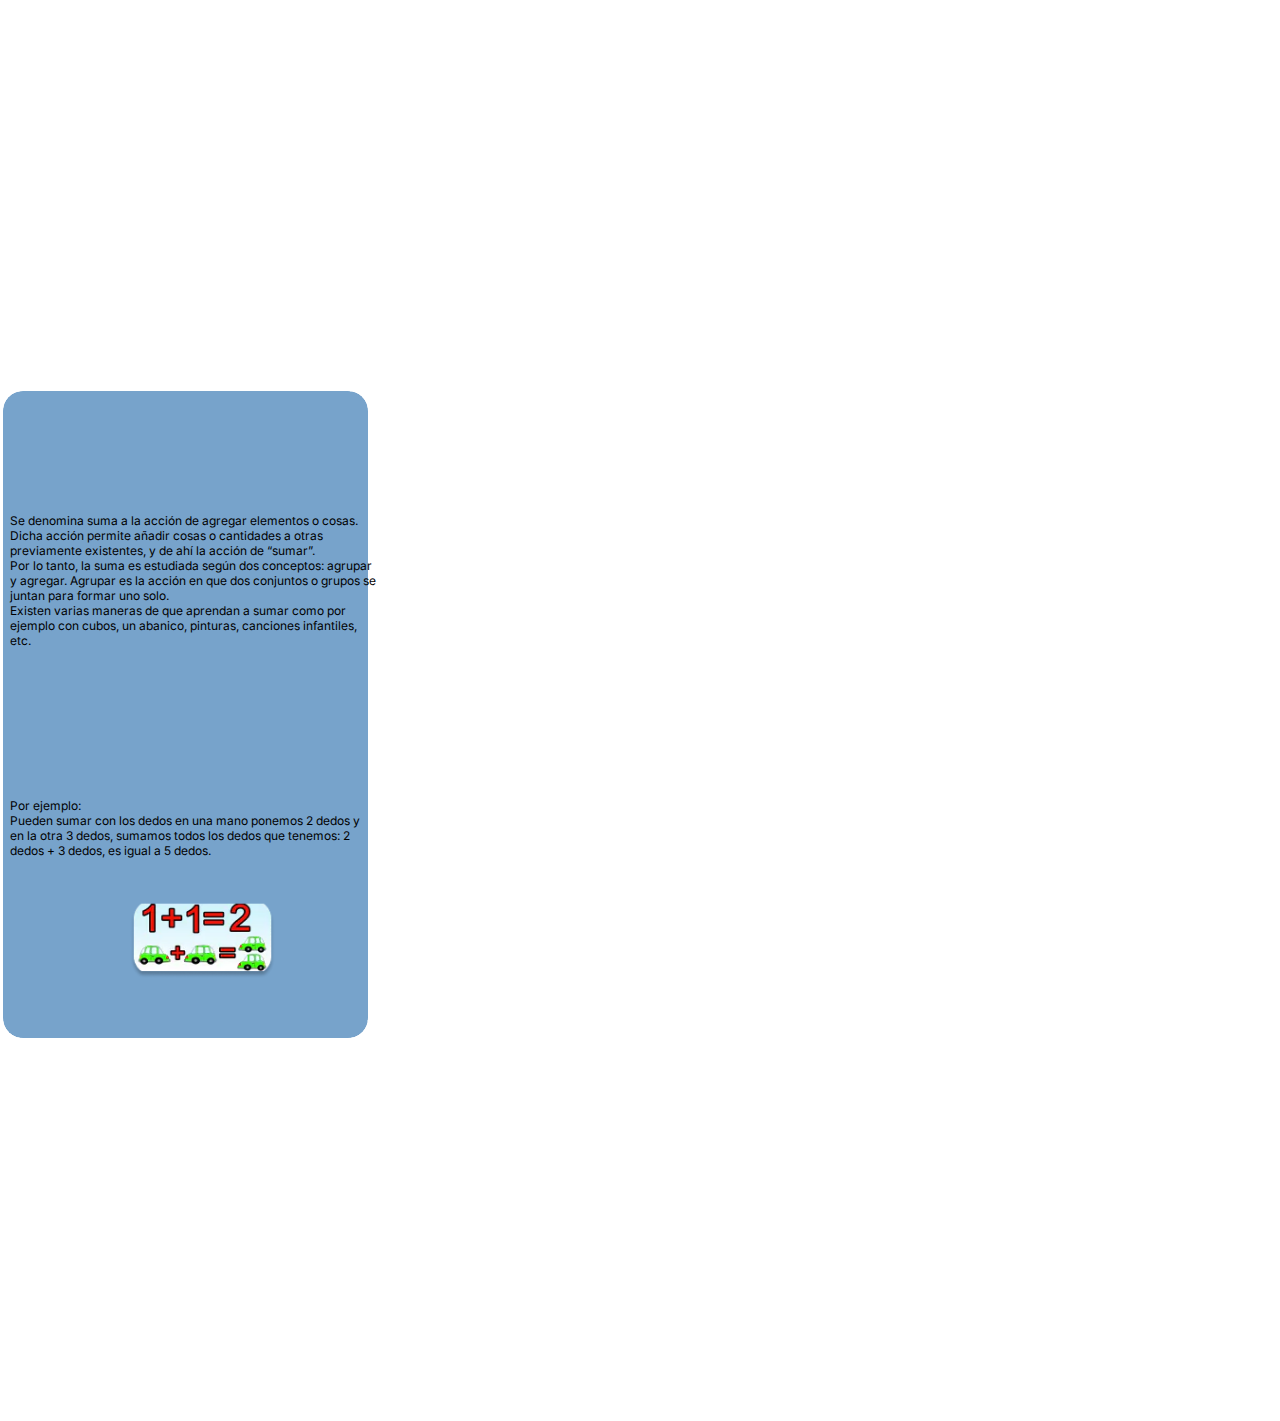
==== Trabajo FIGMA-HTML-ANDROID/android-large1.html @ e909e978 "Se agrega el inicio y ejercicios" ====
<!DOCTYPE html>
<html lang="es">
  <head>
    <!–******************************************************–>
    <title>exported project</title>
    <meta name="viewport" content="width=device-width, initial-scale=1.0" />
    <meta charset="utf-8" />
    <meta property="twitter:card" content="summary_large_image" />

    <style data-tag="reset-style-sheet">
      html {  line-height: 1.15;}body {  margin: 0;}* {  box-sizing: border-box;  border-width: 0;  border-style: solid;}p,li,ul,pre,div,h1,h2,h3,h4,h5,h6,figure,blockquote,figcaption {  margin: 0;  padding: 0;}button {  background-color: transparent;}button,input,optgroup,select,textarea {  font-family: inherit;  font-size: 100%;  line-height: 1.15;  margin: 0;}button,select {  text-transform: none;}button,[type="button"],[type="reset"],[type="submit"] {  -webkit-appearance: button;}button::-moz-focus-inner,[type="button"]::-moz-focus-inner,[type="reset"]::-moz-focus-inner,[type="submit"]::-moz-focus-inner {  border-style: none;  padding: 0;}button:-moz-focus,[type="button"]:-moz-focus,[type="reset"]:-moz-focus,[type="submit"]:-moz-focus {  outline: 1px dotted ButtonText;}a {  color: inherit;  text-decoration: inherit;}input {  padding: 2px 4px;}img {  display: block;}html { scroll-behavior: smooth  }
    </style>
    <style data-tag="default-style-sheet">
      html {
        font-family: Inter;
        font-size: 16px;
      }

      body {
        font-weight: 400;
        font-style:normal;
        text-decoration: none;
        text-transform: none;
        letter-spacing: normal;
        line-height: 1.15;
        color: var(--dl-color-gray-black);
        background-color: var(--dl-color-gray-white);

      }
    </style>
    <link
      rel="stylesheet"
      href="https://fonts.googleapis.com/css2?family=Inter:wght@100;200;300;400;500;600;700;800;900&amp;display=swap"
      data-tag="font"
    />
    <link
      rel="stylesheet"
      href="https://fonts.googleapis.com/css2?family=Imprima:wght@400&amp;display=swap"
      data-tag="font"
    />
    <link rel="stylesheet" href="./style.css" />
  </head>
  <body>
    <div>
      <link href="./android-large1.css" rel="stylesheet" />

      <div class="android-large1-container">
        <div class="android-large1-android-large1">
          <div class="android-large1-ejercicios">
            <img
              src="public/playground_assets/ejercicios4209-t83k-500w.png"
              alt="Ejercicios4209"
              class="android-large1-ejercicios1"
            />
            <img
              src="public/playground_assets/image31054-s3uk-200h.png"
              alt="image31054"
              class="android-large1-image3"
            />
            <span class="android-large1-text">
              <span>
                Se denomina suma a la acción de agregar elementos o cosas. Dicha
                acción permite añadir cosas o cantidades a otras previamente
                existentes, y de ahí la acción de “sumar”.
              </span>
              <br />
              <span>
                Por lo tanto, la suma es estudiada según dos conceptos: agrupar
                y agregar. Agrupar es la acción en que dos conjuntos o grupos se
                juntan para formar uno solo.
              </span>
              <br />
              <span>
                Existen varias maneras de que aprendan a sumar como por ejemplo
                con cubos, un abanico, pinturas, canciones infantiles, etc. 
              </span>
              <br />
              <br />
              <br />
              <br />
              <br />
              <br />
              <br />
              <br />
              <br />
              <br />
              <br />
              <span>Por ejemplo:</span>
              <br />
              <span>
                Pueden sumar con los dedos en una mano ponemos 2 dedos y en la
                otra 3 dedos, sumamos todos los dedos que tenemos: 2 dedos + 3
                dedos, es igual a 5 dedos.
              </span>
</html>
---- Trabajo FIGMA-HTML-ANDROID/style.css ----
:root {
  --dl-color-gray-500: #595959;
  --dl-color-gray-700: #999999;
  --dl-color-gray-900: #D9D9D9;
  --dl-size-size-large: 144px;
  --dl-size-size-small: 48px;
  --dl-color-danger-300: #A22020;
  --dl-color-danger-500: #BF2626;
  --dl-color-danger-700: #E14747;
  --dl-color-gray-black: #000000;
  --dl-color-gray-white: #FFFFFF;
  --dl-size-size-medium: 96px;
  --dl-size-size-xlarge: 192px;
  --dl-size-size-xsmall: 16px;
  --dl-space-space-unit: 16px;
  --dl-color-primary-100: #003EB3;
  --dl-color-primary-300: #0074F0;
  --dl-color-primary-500: #14A9FF;
  --dl-color-primary-700: #85DCFF;
  --dl-color-success-300: #199033;
  --dl-color-success-500: #32A94C;
  --dl-color-success-700: #4CC366;
  --dl-size-size-xxlarge: 288px;
  --dl-size-size-maxwidth: 1400px;
  --dl-radius-radius-round: 50%;
  --dl-space-space-halfunit: 8px;
  --dl-space-space-sixunits: 96px;
  --dl-space-space-twounits: 32px;
  --dl-radius-radius-radius2: 2px;
  --dl-radius-radius-radius4: 4px;
  --dl-radius-radius-radius8: 8px;
  --dl-space-space-fiveunits: 80px;
  --dl-space-space-fourunits: 64px;
  --dl-space-space-threeunits: 48px;
  --dl-space-space-oneandhalfunits: 24px;
}
.button {
  color: var(--dl-color-gray-black);
  display: inline-block;
  padding: 0.5rem 1rem;
  border-color: var(--dl-color-gray-black);
  border-width: 1px;
  border-radius: 4px;
  background-color: var(--dl-color-gray-white);
}
.input {
  color: var(--dl-color-gray-black);
  cursor: auto;
  padding: 0.5rem 1rem;
  border-color: var(--dl-color-gray-black);
  border-width: 1px;
  border-radius: 4px;
  background-color: var(--dl-color-gray-white);
}
.textarea {
  color: var(--dl-color-gray-black);
  cursor: auto;
  padding: 0.5rem;
  border-color: var(--dl-color-gray-black);
  border-width: 1px;
  border-radius: 4px;
  background-color: var(--dl-color-gray-white);
}
.list {
  width: 100%;
  margin: 1em 0px 1em 0px;
  display: block;
  padding: 0px 0px 0px 1.5rem;
  list-style-type: none;
  list-style-position: outside;
}
.list-item {
  display: list-item;
}
.teleport-show {
  display: flex !important;
  transform: none !important;
}
.Content {
  font-size: 16px;
  font-family: Inter;
  font-weight: 400;
  line-height: 1.15;
  text-transform: none;
  text-decoration: none;
}
.Heading {
  font-size: 32px;
  font-family: Inter;
  font-weight: 700;
  line-height: 1.15;
  text-transform: none;
  text-decoration: none;
}
---- Trabajo FIGMA-HTML-ANDROID/android-large1.css ----
.android-large1-container {
  min-height: 100vh;
}
.android-large1-android-large1 {
  width: 100%;
  height: 1421px;
  display: flex;
  overflow: hidden;
  position: relative;
  align-items: flex-start;
  flex-shrink: 0;
  border-color: transparent;
  background-color: rgba(255, 255, 255, 1);
}
.android-large1-ejercicios {
  top: 391px;
  left: 3px;
  width: 365px;
  height: 647px;
  display: flex;
  position: absolute;
  align-items: flex-start;
  flex-shrink: 0;
  border-color: transparent;
  border-radius: 50px;
  background-color: rgba(255, 255, 255, 1);
}
.android-large1-ejercicios1 {
  top: 0px;
  left: 0px;
  width: 365px;
  height: 647px;
  position: absolute;
  border-color: transparent;
  border-radius: 20px;
}
.android-large1-image3 {
  top: 509px;
  left: 127px;
  width: 145px;
  height: 82px;
  position: absolute;
  border-color: transparent;
  border-radius: 20px;
}
.android-large1-text {
  top: 122px;
  left: 7px;
  color: rgba(0, 0, 0, 1);
  width: 366px;
  height: auto;
  position: absolute;
  font-size: 12px;
  align-self: auto;
  font-style: Regular;
  text-align: left;
  font-family: Inter;
  font-weight: 400;
  line-height: normal;
  font-stretch: normal;
  margin-right: 0;
  margin-bottom: 0;
  text-decoration: none;
}
.android-large1-text32 {
  top: 4.871429443359375px;
  left: 10.82000732421875px;
  color: rgba(0, 0, 0, 1);
  height: auto;
  position: absolute;
  font-size: 19.485713958740234px;
  align-self: auto;
  font-style: Regular;
  text-align: left;
  font-family: Imprima;
  font-weight: 400;
  line-height: 19.485713958740234px;
  font-stretch: normal;
  margin-right: 0;
  margin-bottom: 0;
  text-decoration: none;
}
.android-large1-image1 {
  top: 246px;
  left: 62px;
  width: 245px;
  height: 141px;
  position: absolute;
  border-color: transparent;
  border-radius: 58px;
}
.android-large1-frame1 {
  top: 0px;
  left: 4px;
  width: 341px;
  height: 31.177143096923828px;
  display: flex;
  overflow: hidden;
  position: absolute;
  align-items: flex-start;
  flex-shrink: 0;
  border-color: transparent;
}
.android-large1-frame2 {
  top: 31px;
  left: 8px;
  width: 175px;
  height: 32px;
  display: flex;
  overflow: hidden;
  position: absolute;
  align-items: flex-start;
  flex-shrink: 0;
  border-color: transparent;
  background-color: rgba(0, 120, 232, 1);
}
.android-large1-text34 {
  top: 5px;
  left: 7px;
  color: rgba(255, 255, 255, 1);
  height: auto;
  position: absolute;
  font-size: 20px;
  align-self: auto;
  font-style: Regular;
  text-align: left;
  font-family: Imprima;
  font-weight: 400;
  line-height: 20px;
  font-stretch: normal;
  margin-right: 0;
  margin-bottom: 0;
  text-decoration: none;
}
.android-large1-rectangle9 {
  top: 87px;
  left: 5px;
  width: 351px;
  height: 29px;
  position: absolute;
  border-color: transparent;
}
.android-large1-rectangle10 {
  top: 67px;
  left: 8px;
  width: 63px;
  height: 20px;
  position: absolute;
  border-color: transparent;
}
.android-large1-text35 {
  top: 70px;
  left: 11px;
  color: rgba(0, 0, 0, 1);
  width: 169px;
  height: auto;
  position: absolute;
  font-size: 12px;
  align-self: auto;
  font-style: Bold;
  text-align: left;
  font-family: Inter;
  font-weight: 700;
  line-height: normal;
  font-stretch: normal;
  margin-right: 0;
  margin-bottom: 0;
  text-decoration: none;
}
.android-large1-text37 {
  top: 93px;
  left: 133px;
  color: rgba(255, 255, 255, 1);
  width: 82px;
  height: auto;
  position: absolute;
  font-size: 16px;
  align-self: auto;
  font-style: Regular;
  text-align: center;
  font-family: Inter;
  font-weight: 400;
  line-height: normal;
  font-stretch: normal;
  margin-right: 0;
  margin-bottom: 0;
  text-decoration: none;
}
.android-large1-escuelas-vinculadas {
  top: 1054px;
  left: -4px;
  width: 375px;
  height: 243px;
  display: flex;
  position: absolute;
  align-items: flex-start;
  flex-shrink: 0;
  border-color: transparent;
}
.android-large1-rectangle7 {
  top: 0px;
  left: 0px;
  width: 375px;
  height: 243px;
  position: absolute;
  border-color: transparent;
  border-radius: 50px 50px 0 0;
}
.android-large1-text39 {
  top: 12px;
  left: 26px;
  color: rgba(255, 255, 255, 1);
  width: 319px;
  height: auto;
  position: absolute;
  font-size: 20px;
  align-self: auto;
  font-style: italic;
  text-align: justified;
  font-family: Gill Sans MT;
  font-weight: 400;
  line-height: 20px;
  font-stretch: normal;
  margin-right: 0;
  margin-bottom: 0;
  text-decoration: none;
}
.android-large1-rectangle8 {
  top: 101px;
  left: 27px;
  width: 321px;
  height: 73px;
  position: absolute;
  border-color: transparent;
  border-radius: 20px;
}
.android-large1-text41 {
  top: 105px;
  left: 26px;
  color: rgba(0, 0, 0, 1);
  width: 302px;
  height: auto;
  position: absolute;
  font-size: 20px;
  align-self: auto;
  font-style: Regular;
  text-align: left;
  font-family: Gill Sans MT;
  font-weight: 400;
  line-height: 20px;
  font-stretch: normal;
  margin-right: 0;
  margin-bottom: 0;
  text-decoration: none;
}
.android-large1-dirigidopara {
  top: 80px;
  left: 0px;
  width: 405px;
  height: 303px;
  display: flex;
  position: absolute;
  box-shadow: 0px 3.8971428871154785px 3.8971428871154785px 0px rgba(0, 0, 0, 0.25) ;
  align-items: flex-start;
  flex-shrink: 0;
  border-color: transparent;
  background-color: rgba(133, 216, 222, 1);
}
.android-large1-rectangle3 {
  top: 132px;
  left: 15px;
  width: 221px;
  height: 62px;
  position: absolute;
}
.android-large1-rectangle2 {
  top: 194px;
  left: 15px;
  width: 313px;
  height: 92px;
  position: absolute;
}
.android-large1-text48 {
  top: 146px;
  left: 27px;
  color: rgba(0, 0, 0, 1);
  width: 233px;
  height: auto;
  position: absolute;
  font-size: 19.485713958740234px;
  align-self: auto;
  font-style: Bold;
  text-align: left;
  font-family: Gill Sans MT;
  font-weight: 700;
  line-height: 19.485713958740234px;
  font-stretch: normal;
  margin-right: 0;
  margin-bottom: 0;
  text-decoration: none;
}
.android-large1-text50 {
  top: 211px;
  left: 27px;
  color: rgba(0, 0, 0, 1);
  width: 287px;
  height: auto;
  position: absolute;
  font-size: 11.691429138183594px;
  align-self: auto;
  font-style: Regular;
  text-align: justified;
  font-family: Gill Sans MT;
  font-weight: 400;
  line-height: normal;
  font-stretch: normal;
  margin-right: 0;
  margin-bottom: 0;
  text-decoration: none;
}
.android-large1-quienes-somos {
  top: 98px;
  left: 12px;
  width: 341px;
  height: 99px;
  display: flex;
  position: absolute;
  align-items: flex-start;
  flex-shrink: 0;
  border-color: transparent;
  border-radius: 0 0 20px 20px;
}
.android-large1-rectangle4 {
  top: 0px;
  left: 0px;
  width: 341px;
  height: 99px;
  position: absolute;
}
.android-large1-rectangle5 {
  top: -14px;
  left: 81px;
  width: 179px;
  height: 38px;
  position: absolute;
  border-color: transparent;
  border-radius: 20px;
}
.android-large1-text52 {
  top: 22.6875px;
  left: 10.809798240661621px;
  color: rgba(0, 0, 0, 1);
  width: 319px;
  height: auto;
  position: absolute;
  font-size: 13px;
  align-self: auto;
  font-style: Regular;
  text-align: justified;
  font-family: Gill Sans MT;
  font-weight: 400;
  line-height: 20px;
  font-stretch: normal;
  margin-right: 0;
  margin-bottom: 0;
  text-decoration: none;
}
.android-large1-text54 {
  top: -6.663461685180664px;
  left: 20px;
  color: rgba(0, 0, 0, 1);
  width: 302px;
  height: auto;
  position: absolute;
  font-size: 20px;
  align-self: auto;
  font-style: Regular;
  text-align: center;
  font-family: Imprima;
  font-weight: 400;
  line-height: 20px;
  font-stretch: normal;
  margin-right: 0;
  margin-bottom: 0;
  text-decoration: none;
}
.android-large1-logo1button {
  top: 0px;
  left: 20px;
  width: 334px;
  height: 80px;
  position: absolute;
  border-color: rgba(16, 139, 192, 0.9900000095367432);
  border-style: solid;
  border-width: 1.2195287942886353px;
}
.android-large1-contactanos {
  top: 1251px;
  left: 0px;
  width: 375px;
  height: 170px;
  display: flex;
  position: absolute;
  align-items: flex-start;
  flex-shrink: 0;
  border-color: transparent;
}
.android-large1-rectangle6 {
  top: 0px;
  left: 0px;
  width: 375px;
  height: 170px;
  position: absolute;
  border-color: transparent;
  border-radius: 50px 50px 0 0;
}
.android-large1-text56 {
  top: 21px;
  left: 23px;
  color: rgba(255, 255, 255, 1);
  width: 112px;
  height: auto;
  position: absolute;
  font-size: 19.485713958740234px;
  align-self: auto;
  font-style: Regular;
  text-align: left;
  font-family: Gill Sans MT;
  font-weight: 400;
  line-height: 19.485713958740234px;
  font-stretch: normal;
  margin-right: 0;
  margin-bottom: 0;
  text-decoration: none;
}
.android-large1-text58 {
  top: 55px;
  left: 11px;
  color: rgba(255, 255, 255, 1);
  width: 333px;
  height: auto;
  position: absolute;
  font-size: 19.485713958740234px;
  align-self: auto;
  font-style: Regular;
  text-align: left;
  font-family: Gill Sans MT;
  font-weight: 400;
  line-height: 19.485713958740234px;
  font-stretch: normal;
  margin-right: 0;
  margin-bottom: 0;
  text-decoration: none;
}
.android-large1-vector {
  top: 76px;
  left: 194.07008361816406px;
  width: 22px;
  height: 18px;
  position: absolute;
}
.android-large1-text65 {
  top: 129px;
  left: 13px;
  color: rgba(255, 255, 255, 1);
  width: 331px;
  height: auto;
  position: absolute;
  font-size: 10px;
  align-self: auto;
  font-style: Regular;
  text-align: left;
  font-family: Gill Sans MT;
  font-weight: 400;
  line-height: 19.485713958740234px;
  font-stretch: normal;
  margin-right: 0;
  margin-bottom: 0;
  text-decoration: none;
}
.android-large1-vector1 {
  top: 105px;
  left: 261.7924499511719px;
  width: 0px;
  height: 1px;
  position: absolute;
}
.android-large1-vector2 {
  top: 102px;
  left: 247.64151000976562px;
  width: 17px;
  height: 18px;
  position: absolute;
}
.android-large1-vector3 {
  top: 107px;
  left: 252.69541931152344px;
  width: 7px;
  height: 8px;
  position: absolute;
}
.android-large1-vector4 {
  top: 55px;
  left: 250px;
  width: 12px;
  height: 15px;
  position: absolute;
}
.android-large1-iconfacebook {
  top: 1318px;
  left: 255px;
  width: 25px;
  height: 18px;
  display: flex;
  overflow: hidden;
  position: absolute;
  align-items: flex-start;
  flex-shrink: 0;
  border-color: transparent;
}
.android-large1-iconinstagram {
  top: 1350px;
  left: 245px;
  width: 23px;
  height: 24px;
  display: flex;
  overflow: hidden;
  position: absolute;
  align-items: flex-start;
  flex-shrink: 0;
  border-color: transparent;
}
@media(max-width: 479px) {
  .android-large1-ejercicios1 {
    width: 407px;
    height: 646px;
  }
  .android-large1-text {
    color: rgb(0, 0, 0);
    font-size: 12px;
    font-family: Inter;
    font-weight: 400;
    line-height: normal;
    text-decoration: none;
  }
  .android-large1-frame2 {
    top: 30px;
    left: 13px;
    width: 194px;
  }
  .android-large1-text34 {
    top: 8px;
    color: rgb(255, 255, 255);
    right: 24px;
    font-size: 20px;
    font-family: Imprima;
    font-weight: 400;
    line-height: 20px;
    text-decoration: none;
  }
  .android-large1-rectangle9 {
    width: 384px;
    height: 29px;
  }
  .android-large1-rectangle3 {
    top: 137px;
    left: 22px;
  }
  .android-large1-logo1button {
    top: 0px;
    left: 44px;
  }
  .android-large1-vector {
    top: 75px;
    left: 213px;
  }
  .android-large1-vector2 {
    top: 94px;
    left: 175px;
  }
  .android-large1-vector3 {
    top: 99px;
    left: 179px;
  }
  .android-large1-vector4 {
    top: 57px;
    left: 176px;
  }
  .android-large1-iconinstagram {
    left: 180px;
    bottom: 51px;
  }
}
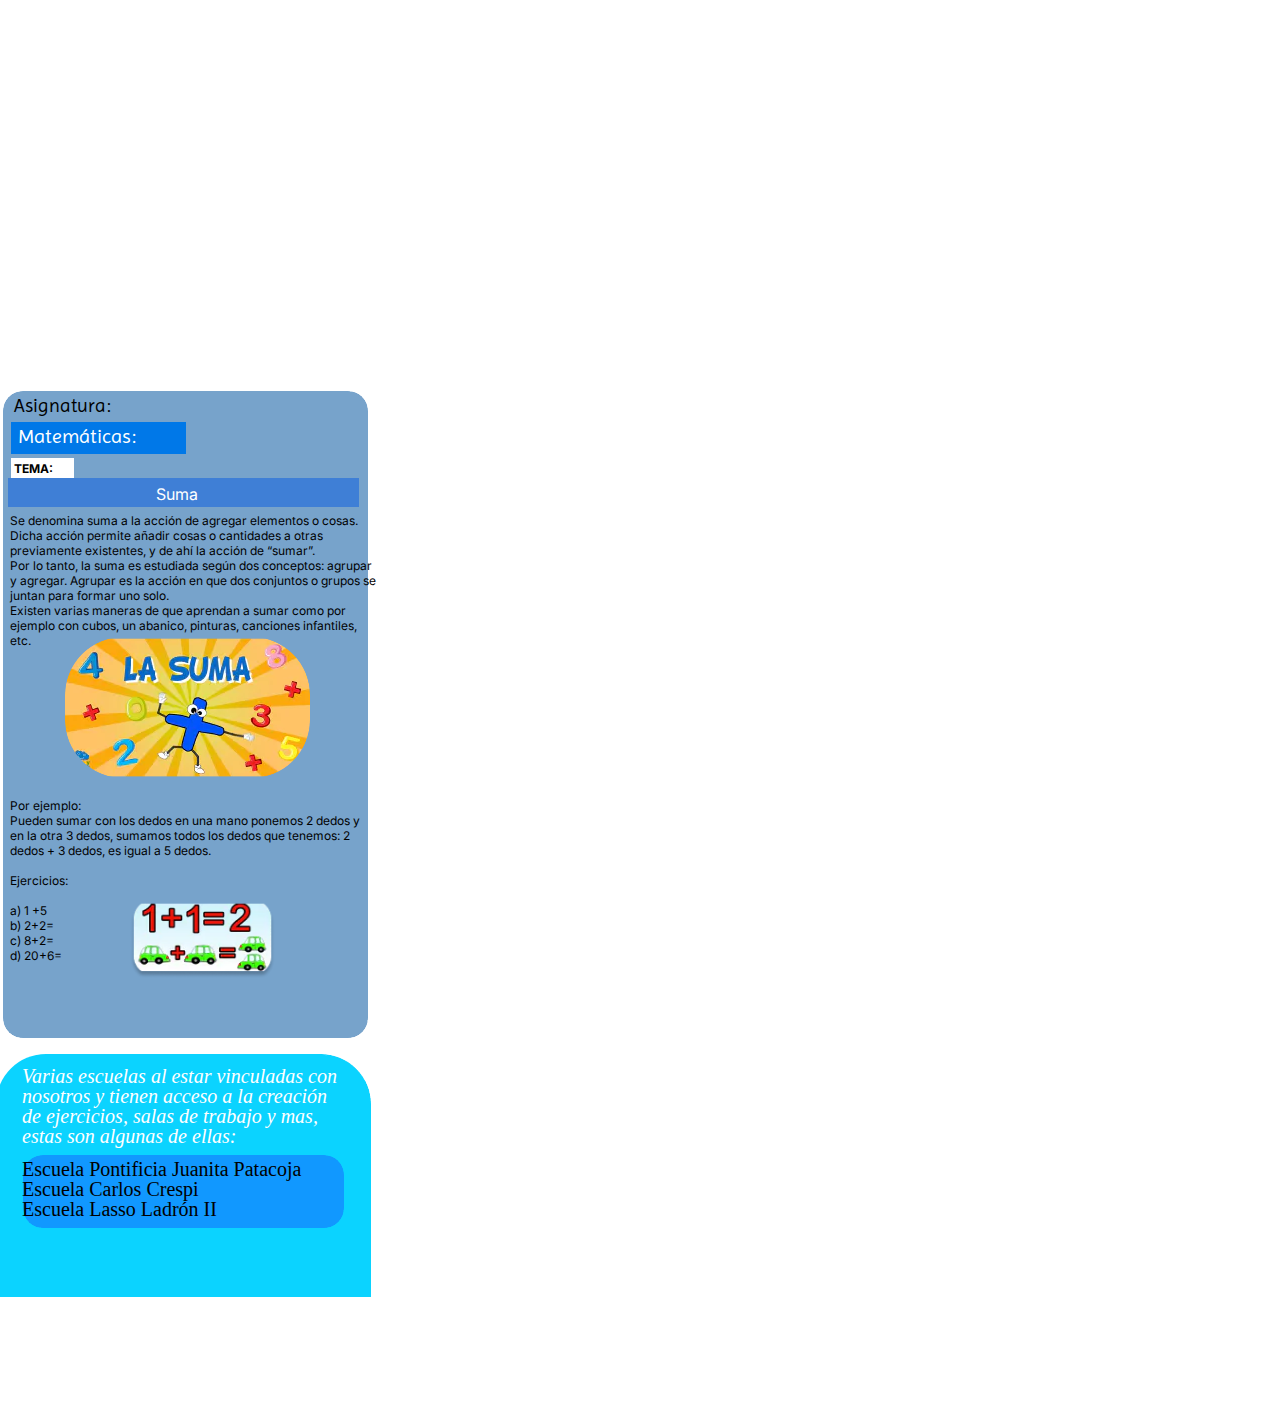
==== commit 92df3a40: "Se agrego el final de los ejercicios y inicio del pie de pagina" ====
--- a/Trabajo FIGMA-HTML-ANDROID/android-large1.html
+++ b/Trabajo FIGMA-HTML-ANDROID/android-large1.html
@@ -93,4 +93,68 @@
                 otra 3 dedos, sumamos todos los dedos que tenemos: 2 dedos + 3
                 dedos, es igual a 5 dedos.
               </span>
+              <br />
+              <br />
+              <span>Ejercicios:</span>
+              <br />
+              <br />
+              <span>a) 1 +5</span>
+              <br />
+              <span>b) 2+2=</span>
+              <br />
+              <span>c) 8+2=</span>
+              <br />
+              <span>d) 20+6=</span>
+            </span>
+            <span class="android-large1-text32"><span>Asignatura:</span></span>
+            <img
+              src="public/playground_assets/image11048-1auj-200h.png"
+              alt="image11048"
+              class="android-large1-image1"
+            />
+            <div class="android-large1-frame1"></div>
+            <div class="android-large1-frame2">
+              <span class="android-large1-text34">Matemáticas:</span>
+            </div>
+            <img
+              src="public/playground_assets/rectangle94214-cvuu-200h.png"
+              alt="Rectangle94214"
+              class="android-large1-rectangle9"
+            />
+            <img
+              src="public/playground_assets/rectangle104223-8y07-200h.png"
+              alt="Rectangle104223"
+              class="android-large1-rectangle10"
+            />
+            <span class="android-large1-text35"><span>TEMA:</span></span>
+            <span class="android-large1-text37"><span>Suma</span></span>
+          </div>
+          <div class="android-large1-escuelas-vinculadas">
+            <img
+              src="public/playground_assets/rectangle74194-trbk-300h.png"
+              alt="Rectangle74194"
+              class="android-large1-rectangle7"
+            />
+            <span class="android-large1-text39">
+              <span>
+                Varias escuelas al estar vinculadas con nosotros y tienen acceso
+                a la creación de ejercicios, salas de trabajo y mas, estas son
+                algunas de ellas:
+              </span>
+            </span>
+            <img
+              src="public/playground_assets/rectangle84208-6txv-200h.png"
+              alt="Rectangle84208"
+              class="android-large1-rectangle8"
+            />
+            <span class="android-large1-text41">
+              <span>
+                <span>Escuela Pontificia Juanita Patacoja</span>
+                <br />
+                <span>Escuela Carlos Crespi</span>
+                <br />
+                <span>Escuela Lasso Ladrón II</span>
+              </span>
+            </span>
+          </div>
 </html>
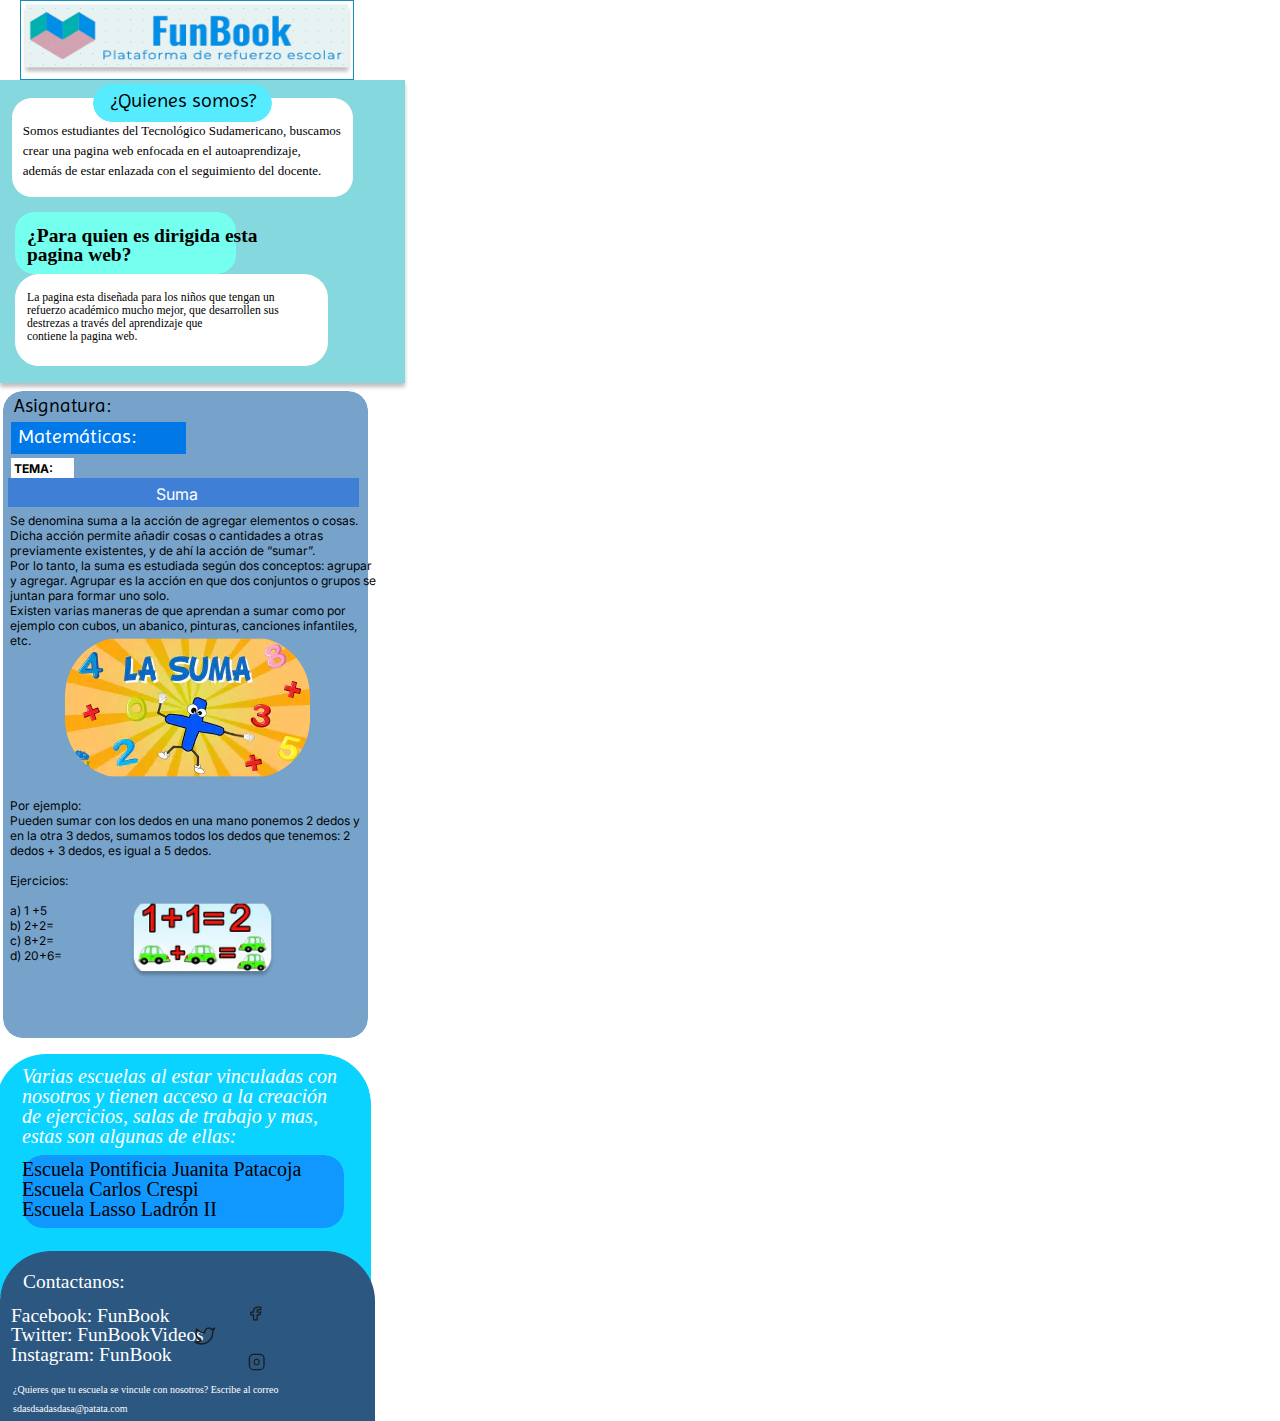
==== commit 25a6849c: "Se agrego el pie de pagina FINAL" ====
--- a/Trabajo FIGMA-HTML-ANDROID/android-large1.html
+++ b/Trabajo FIGMA-HTML-ANDROID/android-large1.html
@@ -157,4 +157,108 @@
               </span>
             </span>
           </div>
+          <div class="android-large1-dirigidopara">
+            <img
+              src="public/playground_assets/rectangle3429-lnam.svg"
+              alt="Rectangle3429"
+              class="android-large1-rectangle3"
+            />
+            <img
+              src="public/playground_assets/rectangle2424-xu8c.svg"
+              alt="Rectangle2424"
+              class="android-large1-rectangle2"
+            />
+            <span class="android-large1-text48">
+              <span>¿Para quien es dirigida esta pagina web?</span>
+            </span>
+            <span class="android-large1-text50">
+              <span>
+                La pagina esta diseñada para los niños que tengan un refuerzo
+                académico mucho mejor, que desarrollen sus destrezas a través
+                del aprendizaje que contiene&nbsp;la&nbsp;pagina&nbsp;web.
+              </span>
+            </span>
+          </div>
+          <div class="android-large1-quienes-somos">
+            <img
+              src="public/playground_assets/rectangle44136-dz5r.svg"
+              alt="Rectangle44136"
+              class="android-large1-rectangle4"
+            />
+            <img
+              src="public/playground_assets/rectangle54169-2wj-200h.png"
+              alt="Rectangle54169"
+              class="android-large1-rectangle5"
+            />
+            <span class="android-large1-text52">
+              <span>
+                Somos estudiantes del Tecnológico Sudamericano, buscamos crear
+                una pagina web enfocada en el autoaprendizaje, además de estar
+                enlazada con el seguimiento del docente.
+              </span>
+            </span>
+            <span class="android-large1-text54">
+              <span>¿Quienes somos?</span>
+            </span>
+          </div>
+          <img
+            src="public/playground_assets/logo1button121-3rbp-200h.png"
+            alt="Logo1button121"
+            class="android-large1-logo1button"
+          />
+          <div class="android-large1-contactanos">
+            <img
+              src="public/playground_assets/rectangle64172-8kl-200h.png"
+              alt="Rectangle64172"
+              class="android-large1-rectangle6"
+            />
+            <span class="android-large1-text56"><span>Contactanos:</span></span>
+            <span class="android-large1-text58">
+              <span>
+                <span>Facebook: FunBook</span>
+                <br />
+                <span>Twitter: FunBookVideos</span>
+                <br />
+                <span>Instagram: FunBook</span>
+              </span>
+            </span>
+            <img
+              src="public/playground_assets/vector4178-dz06.svg"
+              alt="Vector4178"
+              class="android-large1-vector"
+            />
+            <span class="android-large1-text65">
+              <span>
+                ¿Quieres que tu escuela se vincule con nosotros? Escribe al
+                correo sdasdsadasdasa@patata.com
+              </span>
+            </span>
+            <img
+              src="public/playground_assets/vector4190-ey84m.svg"
+              alt="Vector4190"
+              class="android-large1-vector1"
+            />
+            <img
+              src="public/playground_assets/vector4189-p23.svg"
+              alt="Vector4189"
+              class="android-large1-vector2"
+            />
+            <img
+              src="public/playground_assets/vector4188-hh1p.svg"
+              alt="Vector4188"
+              class="android-large1-vector3"
+            />
+            <img
+              src="public/playground_assets/vector4177-9jdh.svg"
+              alt="Vector4177"
+              class="android-large1-vector4"
+            />
+          </div>
+          <div class="android-large1-iconfacebook"></div>
+          <div class="android-large1-iconinstagram"></div>
+          <!–**************************************–>
+        </div>
+      </div>
+    </div>
+  </body>
 </html>
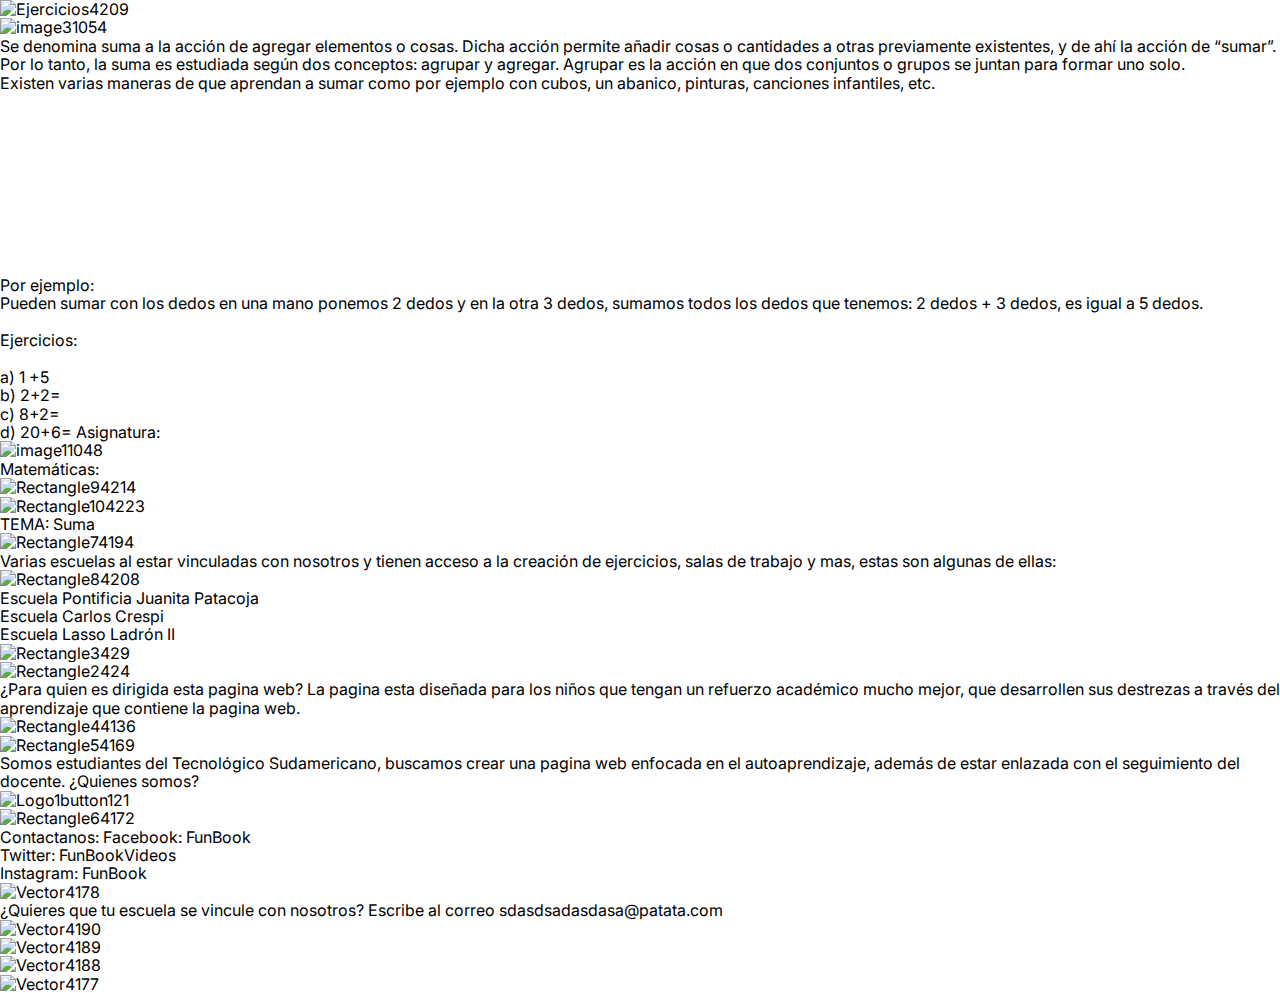
==== commit 85967cc8: "Revert "Se agrega la cabecera del html y los estilos"" ====
--- a/Trabajo FIGMA-HTML-ANDROID/android-large1.html
+++ b/Trabajo FIGMA-HTML-ANDROID/android-large1.html
@@ -58,6 +58,7 @@
               class="android-large1-image3"
             />
             <span class="android-large1-text">
+              <!– **************************–>
               <span>
                 Se denomina suma a la acción de agregar elementos o cosas. Dicha
                 acción permite añadir cosas o cantidades a otras previamente
@@ -93,6 +94,7 @@
                 otra 3 dedos, sumamos todos los dedos que tenemos: 2 dedos + 3
                 dedos, es igual a 5 dedos.
               </span>
+              <!–******************************–>
               <br />
               <br />
               <span>Ejercicios:</span>
@@ -157,6 +159,7 @@
               </span>
             </span>
           </div>
+          <!–**********************************************–>
           <div class="android-large1-dirigidopara">
             <img
               src="public/playground_assets/rectangle3429-lnam.svg"
@@ -261,4 +264,4 @@
       </div>
     </div>
   </body>
-</html>
+</html>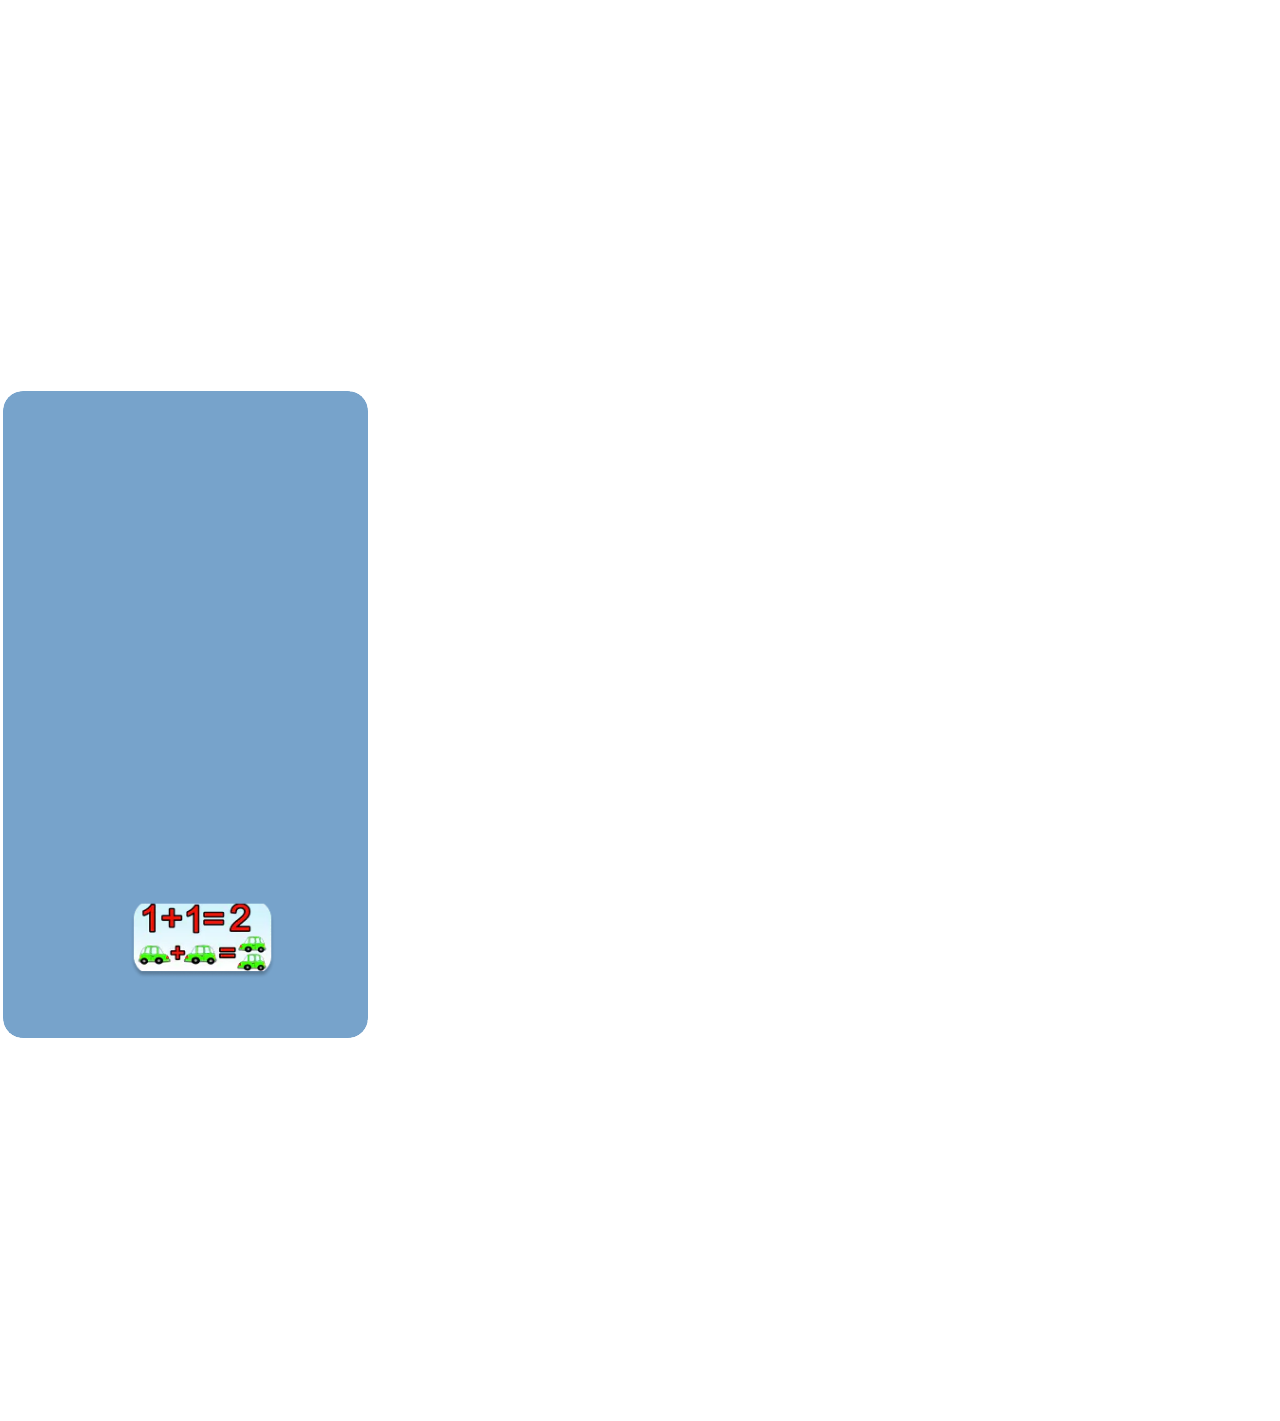
==== commit a78af033: "Subida de archivos e inicio html" ====
--- a/Trabajo FIGMA-HTML-ANDROID/android-large1.html
+++ b/Trabajo FIGMA-HTML-ANDROID/android-large1.html
@@ -59,209 +59,5 @@
             />
             <span class="android-large1-text">
               <!– **************************–>
-              <span>
-                Se denomina suma a la acción de agregar elementos o cosas. Dicha
-                acción permite añadir cosas o cantidades a otras previamente
-                existentes, y de ahí la acción de “sumar”.
-              </span>
-              <br />
-              <span>
-                Por lo tanto, la suma es estudiada según dos conceptos: agrupar
-                y agregar. Agrupar es la acción en que dos conjuntos o grupos se
-                juntan para formar uno solo.
-              </span>
-              <br />
-              <span>
-                Existen varias maneras de que aprendan a sumar como por ejemplo
-                con cubos, un abanico, pinturas, canciones infantiles, etc. -
-              </span>
-              <br />
-              <br />
-              <br />
-              <br />
-              <br />
-              <br />
-              <br />
-              <br />
-              <br />
-              <br />
-              <br />
-              <span>Por ejemplo:</span>
-              <br />
-              <span>
-                Pueden sumar con los dedos en una mano ponemos 2 dedos y en la
-                otra 3 dedos, sumamos todos los dedos que tenemos: 2 dedos + 3
-                dedos, es igual a 5 dedos.
-              </span>
-              <!–******************************–>
-              <br />
-              <br />
-              <span>Ejercicios:</span>
-              <br />
-              <br />
-              <span>a) 1 +5</span>
-              <br />
-              <span>b) 2+2=</span>
-              <br />
-              <span>c) 8+2=</span>
-              <br />
-              <span>d) 20+6=</span>
-            </span>
-            <span class="android-large1-text32"><span>Asignatura:</span></span>
-            <img
-              src="public/playground_assets/image11048-1auj-200h.png"
-              alt="image11048"
-              class="android-large1-image1"
-            />
-            <div class="android-large1-frame1"></div>
-            <div class="android-large1-frame2">
-              <span class="android-large1-text34">Matemáticas:</span>
-            </div>
-            <img
-              src="public/playground_assets/rectangle94214-cvuu-200h.png"
-              alt="Rectangle94214"
-              class="android-large1-rectangle9"
-            />
-            <img
-              src="public/playground_assets/rectangle104223-8y07-200h.png"
-              alt="Rectangle104223"
-              class="android-large1-rectangle10"
-            />
-            <span class="android-large1-text35"><span>TEMA:</span></span>
-            <span class="android-large1-text37"><span>Suma</span></span>
-          </div>
-          <div class="android-large1-escuelas-vinculadas">
-            <img
-              src="public/playground_assets/rectangle74194-trbk-300h.png"
-              alt="Rectangle74194"
-              class="android-large1-rectangle7"
-            />
-            <span class="android-large1-text39">
-              <span>
-                Varias escuelas al estar vinculadas con nosotros y tienen acceso
-                a la creación de ejercicios, salas de trabajo y mas, estas son
-                algunas de ellas:
-              </span>
-            </span>
-            <img
-              src="public/playground_assets/rectangle84208-6txv-200h.png"
-              alt="Rectangle84208"
-              class="android-large1-rectangle8"
-            />
-            <span class="android-large1-text41">
-              <span>
-                <span>Escuela Pontificia Juanita Patacoja</span>
-                <br />
-                <span>Escuela Carlos Crespi</span>
-                <br />
-                <span>Escuela Lasso Ladrón II</span>
-              </span>
-            </span>
-          </div>
-          <!–**********************************************–>
-          <div class="android-large1-dirigidopara">
-            <img
-              src="public/playground_assets/rectangle3429-lnam.svg"
-              alt="Rectangle3429"
-              class="android-large1-rectangle3"
-            />
-            <img
-              src="public/playground_assets/rectangle2424-xu8c.svg"
-              alt="Rectangle2424"
-              class="android-large1-rectangle2"
-            />
-            <span class="android-large1-text48">
-              <span>¿Para quien es dirigida esta pagina web?</span>
-            </span>
-            <span class="android-large1-text50">
-              <span>
-                La pagina esta diseñada para los niños que tengan un refuerzo
-                académico mucho mejor, que desarrollen sus destrezas a través
-                del aprendizaje que contiene&nbsp;la&nbsp;pagina&nbsp;web.
-              </span>
-            </span>
-          </div>
-          <div class="android-large1-quienes-somos">
-            <img
-              src="public/playground_assets/rectangle44136-dz5r.svg"
-              alt="Rectangle44136"
-              class="android-large1-rectangle4"
-            />
-            <img
-              src="public/playground_assets/rectangle54169-2wj-200h.png"
-              alt="Rectangle54169"
-              class="android-large1-rectangle5"
-            />
-            <span class="android-large1-text52">
-              <span>
-                Somos estudiantes del Tecnológico Sudamericano, buscamos crear
-                una pagina web enfocada en el autoaprendizaje, además de estar
-                enlazada con el seguimiento del docente.
-              </span>
-            </span>
-            <span class="android-large1-text54">
-              <span>¿Quienes somos?</span>
-            </span>
-          </div>
-          <img
-            src="public/playground_assets/logo1button121-3rbp-200h.png"
-            alt="Logo1button121"
-            class="android-large1-logo1button"
-          />
-          <div class="android-large1-contactanos">
-            <img
-              src="public/playground_assets/rectangle64172-8kl-200h.png"
-              alt="Rectangle64172"
-              class="android-large1-rectangle6"
-            />
-            <span class="android-large1-text56"><span>Contactanos:</span></span>
-            <span class="android-large1-text58">
-              <span>
-                <span>Facebook: FunBook</span>
-                <br />
-                <span>Twitter: FunBookVideos</span>
-                <br />
-                <span>Instagram: FunBook</span>
-              </span>
-            </span>
-            <img
-              src="public/playground_assets/vector4178-dz06.svg"
-              alt="Vector4178"
-              class="android-large1-vector"
-            />
-            <span class="android-large1-text65">
-              <span>
-                ¿Quieres que tu escuela se vincule con nosotros? Escribe al
-                correo sdasdsadasdasa@patata.com
-              </span>
-            </span>
-            <img
-              src="public/playground_assets/vector4190-ey84m.svg"
-              alt="Vector4190"
-              class="android-large1-vector1"
-            />
-            <img
-              src="public/playground_assets/vector4189-p23.svg"
-              alt="Vector4189"
-              class="android-large1-vector2"
-            />
-            <img
-              src="public/playground_assets/vector4188-hh1p.svg"
-              alt="Vector4188"
-              class="android-large1-vector3"
-            />
-            <img
-              src="public/playground_assets/vector4177-9jdh.svg"
-              alt="Vector4177"
-              class="android-large1-vector4"
-            />
-          </div>
-          <div class="android-large1-iconfacebook"></div>
-          <div class="android-large1-iconinstagram"></div>
-          <!–**************************************–>
-        </div>
-      </div>
-    </div>
-  </body>
+             
 </html>--- a/Trabajo FIGMA-HTML-ANDROID/style.css
+++ b/Trabajo FIGMA-HTML-ANDROID/style.css
@@ -0,0 +1,94 @@
+:root {
+  --dl-color-gray-500: #595959;
+  --dl-color-gray-700: #999999;
+  --dl-color-gray-900: #D9D9D9;
+  --dl-size-size-large: 144px;
+  --dl-size-size-small: 48px;
+  --dl-color-danger-300: #A22020;
+  --dl-color-danger-500: #BF2626;
+  --dl-color-danger-700: #E14747;
+  --dl-color-gray-black: #000000;
+  --dl-color-gray-white: #FFFFFF;
+  --dl-size-size-medium: 96px;
+  --dl-size-size-xlarge: 192px;
+  --dl-size-size-xsmall: 16px;
+  --dl-space-space-unit: 16px;
+  --dl-color-primary-100: #003EB3;
+  --dl-color-primary-300: #0074F0;
+  --dl-color-primary-500: #14A9FF;
+  --dl-color-primary-700: #85DCFF;
+  --dl-color-success-300: #199033;
+  --dl-color-success-500: #32A94C;
+  --dl-color-success-700: #4CC366;
+  --dl-size-size-xxlarge: 288px;
+  --dl-size-size-maxwidth: 1400px;
+  --dl-radius-radius-round: 50%;
+  --dl-space-space-halfunit: 8px;
+  --dl-space-space-sixunits: 96px;
+  --dl-space-space-twounits: 32px;
+  --dl-radius-radius-radius2: 2px;
+  --dl-radius-radius-radius4: 4px;
+  --dl-radius-radius-radius8: 8px;
+  --dl-space-space-fiveunits: 80px;
+  --dl-space-space-fourunits: 64px;
+  --dl-space-space-threeunits: 48px;
+  --dl-space-space-oneandhalfunits: 24px;
+}
+.button {
+  color: var(--dl-color-gray-black);
+  display: inline-block;
+  padding: 0.5rem 1rem;
+  border-color: var(--dl-color-gray-black);
+  border-width: 1px;
+  border-radius: 4px;
+  background-color: var(--dl-color-gray-white);
+}
+.input {
+  color: var(--dl-color-gray-black);
+  cursor: auto;
+  padding: 0.5rem 1rem;
+  border-color: var(--dl-color-gray-black);
+  border-width: 1px;
+  border-radius: 4px;
+  background-color: var(--dl-color-gray-white);
+}
+.textarea {
+  color: var(--dl-color-gray-black);
+  cursor: auto;
+  padding: 0.5rem;
+  border-color: var(--dl-color-gray-black);
+  border-width: 1px;
+  border-radius: 4px;
+  background-color: var(--dl-color-gray-white);
+}
+.list {
+  width: 100%;
+  margin: 1em 0px 1em 0px;
+  display: block;
+  padding: 0px 0px 0px 1.5rem;
+  list-style-type: none;
+  list-style-position: outside;
+}
+.list-item {
+  display: list-item;
+}
+.teleport-show {
+  display: flex !important;
+  transform: none !important;
+}
+.Content {
+  font-size: 16px;
+  font-family: Inter;
+  font-weight: 400;
+  line-height: 1.15;
+  text-transform: none;
+  text-decoration: none;
+}
+.Heading {
+  font-size: 32px;
+  font-family: Inter;
+  font-weight: 700;
+  line-height: 1.15;
+  text-transform: none;
+  text-decoration: none;
+}
--- a/Trabajo FIGMA-HTML-ANDROID/android-large1.css
+++ b/Trabajo FIGMA-HTML-ANDROID/android-large1.css
@@ -0,0 +1,593 @@
+.android-large1-container {
+  min-height: 100vh;
+}
+.android-large1-android-large1 {
+  width: 100%;
+  height: 1421px;
+  display: flex;
+  overflow: hidden;
+  position: relative;
+  align-items: flex-start;
+  flex-shrink: 0;
+  border-color: transparent;
+  background-color: rgba(255, 255, 255, 1);
+}
+.android-large1-ejercicios {
+  top: 391px;
+  left: 3px;
+  width: 365px;
+  height: 647px;
+  display: flex;
+  position: absolute;
+  align-items: flex-start;
+  flex-shrink: 0;
+  border-color: transparent;
+  border-radius: 50px;
+  background-color: rgba(255, 255, 255, 1);
+}
+.android-large1-ejercicios1 {
+  top: 0px;
+  left: 0px;
+  width: 365px;
+  height: 647px;
+  position: absolute;
+  border-color: transparent;
+  border-radius: 20px;
+}
+.android-large1-image3 {
+  top: 509px;
+  left: 127px;
+  width: 145px;
+  height: 82px;
+  position: absolute;
+  border-color: transparent;
+  border-radius: 20px;
+}
+.android-large1-text {
+  top: 122px;
+  left: 7px;
+  color: rgba(0, 0, 0, 1);
+  width: 366px;
+  height: auto;
+  position: absolute;
+  font-size: 12px;
+  align-self: auto;
+  font-style: Regular;
+  text-align: left;
+  font-family: Inter;
+  font-weight: 400;
+  line-height: normal;
+  font-stretch: normal;
+  margin-right: 0;
+  margin-bottom: 0;
+  text-decoration: none;
+}
+.android-large1-text32 {
+  top: 4.871429443359375px;
+  left: 10.82000732421875px;
+  color: rgba(0, 0, 0, 1);
+  height: auto;
+  position: absolute;
+  font-size: 19.485713958740234px;
+  align-self: auto;
+  font-style: Regular;
+  text-align: left;
+  font-family: Imprima;
+  font-weight: 400;
+  line-height: 19.485713958740234px;
+  font-stretch: normal;
+  margin-right: 0;
+  margin-bottom: 0;
+  text-decoration: none;
+}
+.android-large1-image1 {
+  top: 246px;
+  left: 62px;
+  width: 245px;
+  height: 141px;
+  position: absolute;
+  border-color: transparent;
+  border-radius: 58px;
+}
+.android-large1-frame1 {
+  top: 0px;
+  left: 4px;
+  width: 341px;
+  height: 31.177143096923828px;
+  display: flex;
+  overflow: hidden;
+  position: absolute;
+  align-items: flex-start;
+  flex-shrink: 0;
+  border-color: transparent;
+}
+.android-large1-frame2 {
+  top: 31px;
+  left: 8px;
+  width: 175px;
+  height: 32px;
+  display: flex;
+  overflow: hidden;
+  position: absolute;
+  align-items: flex-start;
+  flex-shrink: 0;
+  border-color: transparent;
+  background-color: rgba(0, 120, 232, 1);
+}
+.android-large1-text34 {
+  top: 5px;
+  left: 7px;
+  color: rgba(255, 255, 255, 1);
+  height: auto;
+  position: absolute;
+  font-size: 20px;
+  align-self: auto;
+  font-style: Regular;
+  text-align: left;
+  font-family: Imprima;
+  font-weight: 400;
+  line-height: 20px;
+  font-stretch: normal;
+  margin-right: 0;
+  margin-bottom: 0;
+  text-decoration: none;
+}
+.android-large1-rectangle9 {
+  top: 87px;
+  left: 5px;
+  width: 351px;
+  height: 29px;
+  position: absolute;
+  border-color: transparent;
+}
+.android-large1-rectangle10 {
+  top: 67px;
+  left: 8px;
+  width: 63px;
+  height: 20px;
+  position: absolute;
+  border-color: transparent;
+}
+.android-large1-text35 {
+  top: 70px;
+  left: 11px;
+  color: rgba(0, 0, 0, 1);
+  width: 169px;
+  height: auto;
+  position: absolute;
+  font-size: 12px;
+  align-self: auto;
+  font-style: Bold;
+  text-align: left;
+  font-family: Inter;
+  font-weight: 700;
+  line-height: normal;
+  font-stretch: normal;
+  margin-right: 0;
+  margin-bottom: 0;
+  text-decoration: none;
+}
+.android-large1-text37 {
+  top: 93px;
+  left: 133px;
+  color: rgba(255, 255, 255, 1);
+  width: 82px;
+  height: auto;
+  position: absolute;
+  font-size: 16px;
+  align-self: auto;
+  font-style: Regular;
+  text-align: center;
+  font-family: Inter;
+  font-weight: 400;
+  line-height: normal;
+  font-stretch: normal;
+  margin-right: 0;
+  margin-bottom: 0;
+  text-decoration: none;
+}
+.android-large1-escuelas-vinculadas {
+  top: 1054px;
+  left: -4px;
+  width: 375px;
+  height: 243px;
+  display: flex;
+  position: absolute;
+  align-items: flex-start;
+  flex-shrink: 0;
+  border-color: transparent;
+}
+.android-large1-rectangle7 {
+  top: 0px;
+  left: 0px;
+  width: 375px;
+  height: 243px;
+  position: absolute;
+  border-color: transparent;
+  border-radius: 50px 50px 0 0;
+}
+.android-large1-text39 {
+  top: 12px;
+  left: 26px;
+  color: rgba(255, 255, 255, 1);
+  width: 319px;
+  height: auto;
+  position: absolute;
+  font-size: 20px;
+  align-self: auto;
+  font-style: italic;
+  text-align: justified;
+  font-family: Gill Sans MT;
+  font-weight: 400;
+  line-height: 20px;
+  font-stretch: normal;
+  margin-right: 0;
+  margin-bottom: 0;
+  text-decoration: none;
+}
+.android-large1-rectangle8 {
+  top: 101px;
+  left: 27px;
+  width: 321px;
+  height: 73px;
+  position: absolute;
+  border-color: transparent;
+  border-radius: 20px;
+}
+.android-large1-text41 {
+  top: 105px;
+  left: 26px;
+  color: rgba(0, 0, 0, 1);
+  width: 302px;
+  height: auto;
+  position: absolute;
+  font-size: 20px;
+  align-self: auto;
+  font-style: Regular;
+  text-align: left;
+  font-family: Gill Sans MT;
+  font-weight: 400;
+  line-height: 20px;
+  font-stretch: normal;
+  margin-right: 0;
+  margin-bottom: 0;
+  text-decoration: none;
+}
+.android-large1-dirigidopara {
+  top: 80px;
+  left: 0px;
+  width: 405px;
+  height: 303px;
+  display: flex;
+  position: absolute;
+  box-shadow: 0px 3.8971428871154785px 3.8971428871154785px 0px rgba(0, 0, 0, 0.25) ;
+  align-items: flex-start;
+  flex-shrink: 0;
+  border-color: transparent;
+  background-color: rgba(133, 216, 222, 1);
+}
+.android-large1-rectangle3 {
+  top: 132px;
+  left: 15px;
+  width: 221px;
+  height: 62px;
+  position: absolute;
+}
+.android-large1-rectangle2 {
+  top: 194px;
+  left: 15px;
+  width: 313px;
+  height: 92px;
+  position: absolute;
+}
+.android-large1-text48 {
+  top: 146px;
+  left: 27px;
+  color: rgba(0, 0, 0, 1);
+  width: 233px;
+  height: auto;
+  position: absolute;
+  font-size: 19.485713958740234px;
+  align-self: auto;
+  font-style: Bold;
+  text-align: left;
+  font-family: Gill Sans MT;
+  font-weight: 700;
+  line-height: 19.485713958740234px;
+  font-stretch: normal;
+  margin-right: 0;
+  margin-bottom: 0;
+  text-decoration: none;
+}
+.android-large1-text50 {
+  top: 211px;
+  left: 27px;
+  color: rgba(0, 0, 0, 1);
+  width: 287px;
+  height: auto;
+  position: absolute;
+  font-size: 11.691429138183594px;
+  align-self: auto;
+  font-style: Regular;
+  text-align: justified;
+  font-family: Gill Sans MT;
+  font-weight: 400;
+  line-height: normal;
+  font-stretch: normal;
+  margin-right: 0;
+  margin-bottom: 0;
+  text-decoration: none;
+}
+.android-large1-quienes-somos {
+  top: 98px;
+  left: 12px;
+  width: 341px;
+  height: 99px;
+  display: flex;
+  position: absolute;
+  align-items: flex-start;
+  flex-shrink: 0;
+  border-color: transparent;
+  border-radius: 0 0 20px 20px;
+}
+.android-large1-rectangle4 {
+  top: 0px;
+  left: 0px;
+  width: 341px;
+  height: 99px;
+  position: absolute;
+}
+.android-large1-rectangle5 {
+  top: -14px;
+  left: 81px;
+  width: 179px;
+  height: 38px;
+  position: absolute;
+  border-color: transparent;
+  border-radius: 20px;
+}
+.android-large1-text52 {
+  top: 22.6875px;
+  left: 10.809798240661621px;
+  color: rgba(0, 0, 0, 1);
+  width: 319px;
+  height: auto;
+  position: absolute;
+  font-size: 13px;
+  align-self: auto;
+  font-style: Regular;
+  text-align: justified;
+  font-family: Gill Sans MT;
+  font-weight: 400;
+  line-height: 20px;
+  font-stretch: normal;
+  margin-right: 0;
+  margin-bottom: 0;
+  text-decoration: none;
+}
+.android-large1-text54 {
+  top: -6.663461685180664px;
+  left: 20px;
+  color: rgba(0, 0, 0, 1);
+  width: 302px;
+  height: auto;
+  position: absolute;
+  font-size: 20px;
+  align-self: auto;
+  font-style: Regular;
+  text-align: center;
+  font-family: Imprima;
+  font-weight: 400;
+  line-height: 20px;
+  font-stretch: normal;
+  margin-right: 0;
+  margin-bottom: 0;
+  text-decoration: none;
+}
+.android-large1-logo1button {
+  top: 0px;
+  left: 20px;
+  width: 334px;
+  height: 80px;
+  position: absolute;
+  border-color: rgba(16, 139, 192, 0.9900000095367432);
+  border-style: solid;
+  border-width: 1.2195287942886353px;
+}
+.android-large1-contactanos {
+  top: 1251px;
+  left: 0px;
+  width: 375px;
+  height: 170px;
+  display: flex;
+  position: absolute;
+  align-items: flex-start;
+  flex-shrink: 0;
+  border-color: transparent;
+}
+.android-large1-rectangle6 {
+  top: 0px;
+  left: 0px;
+  width: 375px;
+  height: 170px;
+  position: absolute;
+  border-color: transparent;
+  border-radius: 50px 50px 0 0;
+}
+.android-large1-text56 {
+  top: 21px;
+  left: 23px;
+  color: rgba(255, 255, 255, 1);
+  width: 112px;
+  height: auto;
+  position: absolute;
+  font-size: 19.485713958740234px;
+  align-self: auto;
+  font-style: Regular;
+  text-align: left;
+  font-family: Gill Sans MT;
+  font-weight: 400;
+  line-height: 19.485713958740234px;
+  font-stretch: normal;
+  margin-right: 0;
+  margin-bottom: 0;
+  text-decoration: none;
+}
+.android-large1-text58 {
+  top: 55px;
+  left: 11px;
+  color: rgba(255, 255, 255, 1);
+  width: 333px;
+  height: auto;
+  position: absolute;
+  font-size: 19.485713958740234px;
+  align-self: auto;
+  font-style: Regular;
+  text-align: left;
+  font-family: Gill Sans MT;
+  font-weight: 400;
+  line-height: 19.485713958740234px;
+  font-stretch: normal;
+  margin-right: 0;
+  margin-bottom: 0;
+  text-decoration: none;
+}
+.android-large1-vector {
+  top: 76px;
+  left: 194.07008361816406px;
+  width: 22px;
+  height: 18px;
+  position: absolute;
+}
+.android-large1-text65 {
+  top: 129px;
+  left: 13px;
+  color: rgba(255, 255, 255, 1);
+  width: 331px;
+  height: auto;
+  position: absolute;
+  font-size: 10px;
+  align-self: auto;
+  font-style: Regular;
+  text-align: left;
+  font-family: Gill Sans MT;
+  font-weight: 400;
+  line-height: 19.485713958740234px;
+  font-stretch: normal;
+  margin-right: 0;
+  margin-bottom: 0;
+  text-decoration: none;
+}
+.android-large1-vector1 {
+  top: 105px;
+  left: 261.7924499511719px;
+  width: 0px;
+  height: 1px;
+  position: absolute;
+}
+.android-large1-vector2 {
+  top: 102px;
+  left: 247.64151000976562px;
+  width: 17px;
+  height: 18px;
+  position: absolute;
+}
+.android-large1-vector3 {
+  top: 107px;
+  left: 252.69541931152344px;
+  width: 7px;
+  height: 8px;
+  position: absolute;
+}
+.android-large1-vector4 {
+  top: 55px;
+  left: 250px;
+  width: 12px;
+  height: 15px;
+  position: absolute;
+}
+.android-large1-iconfacebook {
+  top: 1318px;
+  left: 255px;
+  width: 25px;
+  height: 18px;
+  display: flex;
+  overflow: hidden;
+  position: absolute;
+  align-items: flex-start;
+  flex-shrink: 0;
+  border-color: transparent;
+}
+.android-large1-iconinstagram {
+  top: 1350px;
+  left: 245px;
+  width: 23px;
+  height: 24px;
+  display: flex;
+  overflow: hidden;
+  position: absolute;
+  align-items: flex-start;
+  flex-shrink: 0;
+  border-color: transparent;
+}
+@media(max-width: 479px) {
+  .android-large1-ejercicios1 {
+    width: 407px;
+    height: 646px;
+  }
+  .android-large1-text {
+    color: rgb(0, 0, 0);
+    font-size: 12px;
+    font-family: Inter;
+    font-weight: 400;
+    line-height: normal;
+    text-decoration: none;
+  }
+  .android-large1-frame2 {
+    top: 30px;
+    left: 13px;
+    width: 194px;
+  }
+  .android-large1-text34 {
+    top: 8px;
+    color: rgb(255, 255, 255);
+    right: 24px;
+    font-size: 20px;
+    font-family: Imprima;
+    font-weight: 400;
+    line-height: 20px;
+    text-decoration: none;
+  }
+  .android-large1-rectangle9 {
+    width: 384px;
+    height: 29px;
+  }
+  .android-large1-rectangle3 {
+    top: 137px;
+    left: 22px;
+  }
+  .android-large1-logo1button {
+    top: 0px;
+    left: 44px;
+  }
+  .android-large1-vector {
+    top: 75px;
+    left: 213px;
+  }
+  .android-large1-vector2 {
+    top: 94px;
+    left: 175px;
+  }
+  .android-large1-vector3 {
+    top: 99px;
+    left: 179px;
+  }
+  .android-large1-vector4 {
+    top: 57px;
+    left: 176px;
+  }
+  .android-large1-iconinstagram {
+    left: 180px;
+    bottom: 51px;
+  }
+}
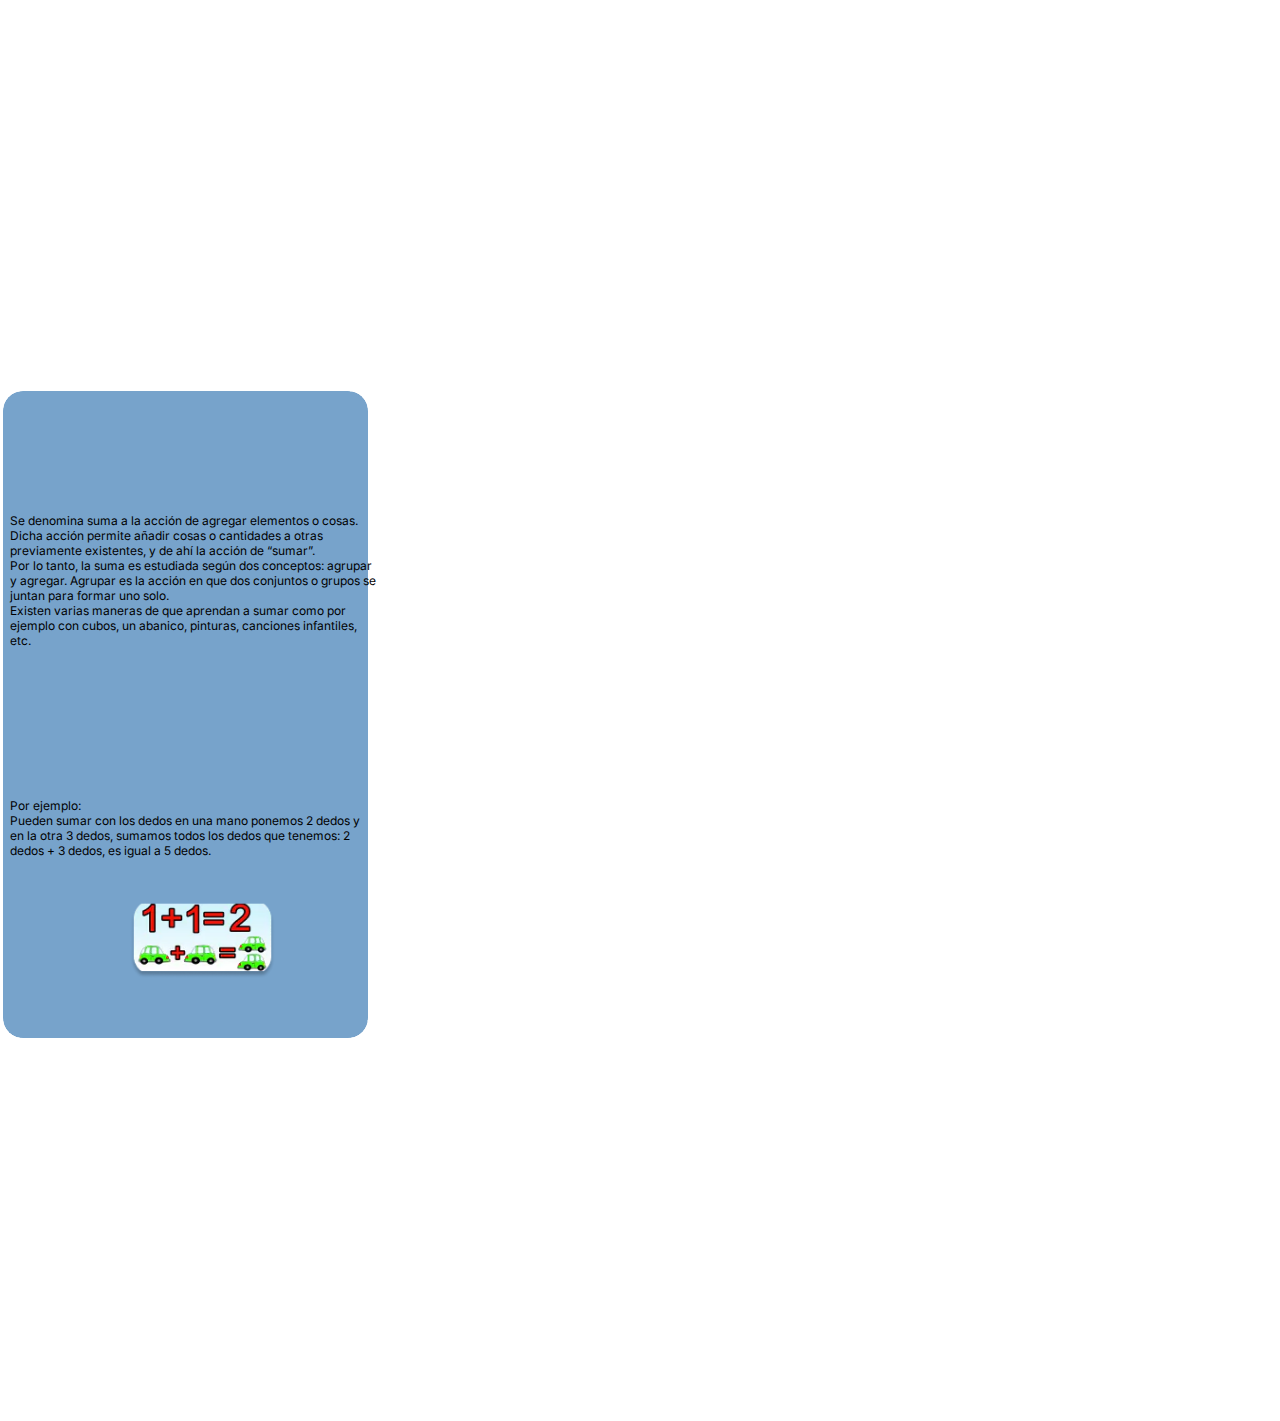
==== commit 1d89506f: "Se agrego la introduccion" ====
--- a/Trabajo FIGMA-HTML-ANDROID/android-large1.html
+++ b/Trabajo FIGMA-HTML-ANDROID/android-large1.html
@@ -59,5 +59,40 @@
             />
             <span class="android-large1-text">
               <!– **************************–>
+              <span>
+                Se denomina suma a la acción de agregar elementos o cosas. Dicha
+                acción permite añadir cosas o cantidades a otras previamente
+                existentes, y de ahí la acción de “sumar”.
+              </span>
+              <br />
+              <span>
+                Por lo tanto, la suma es estudiada según dos conceptos: agrupar
+                y agregar. Agrupar es la acción en que dos conjuntos o grupos se
+                juntan para formar uno solo.
+              </span>
+              <br />
+              <span>
+                Existen varias maneras de que aprendan a sumar como por ejemplo
+                con cubos, un abanico, pinturas, canciones infantiles, etc. +
+              </span>
+              <br />
+              <br />
+              <br />
+              <br />
+              <br />
+              <br />
+              <br />
+              <br />
+              <br />
+              <br />
+              <br />
+              <span>Por ejemplo:</span>
+              <br />
+              <span>
+                Pueden sumar con los dedos en una mano ponemos 2 dedos y en la
+                otra 3 dedos, sumamos todos los dedos que tenemos: 2 dedos + 3
+                dedos, es igual a 5 dedos.
+              </span>
              
 </html>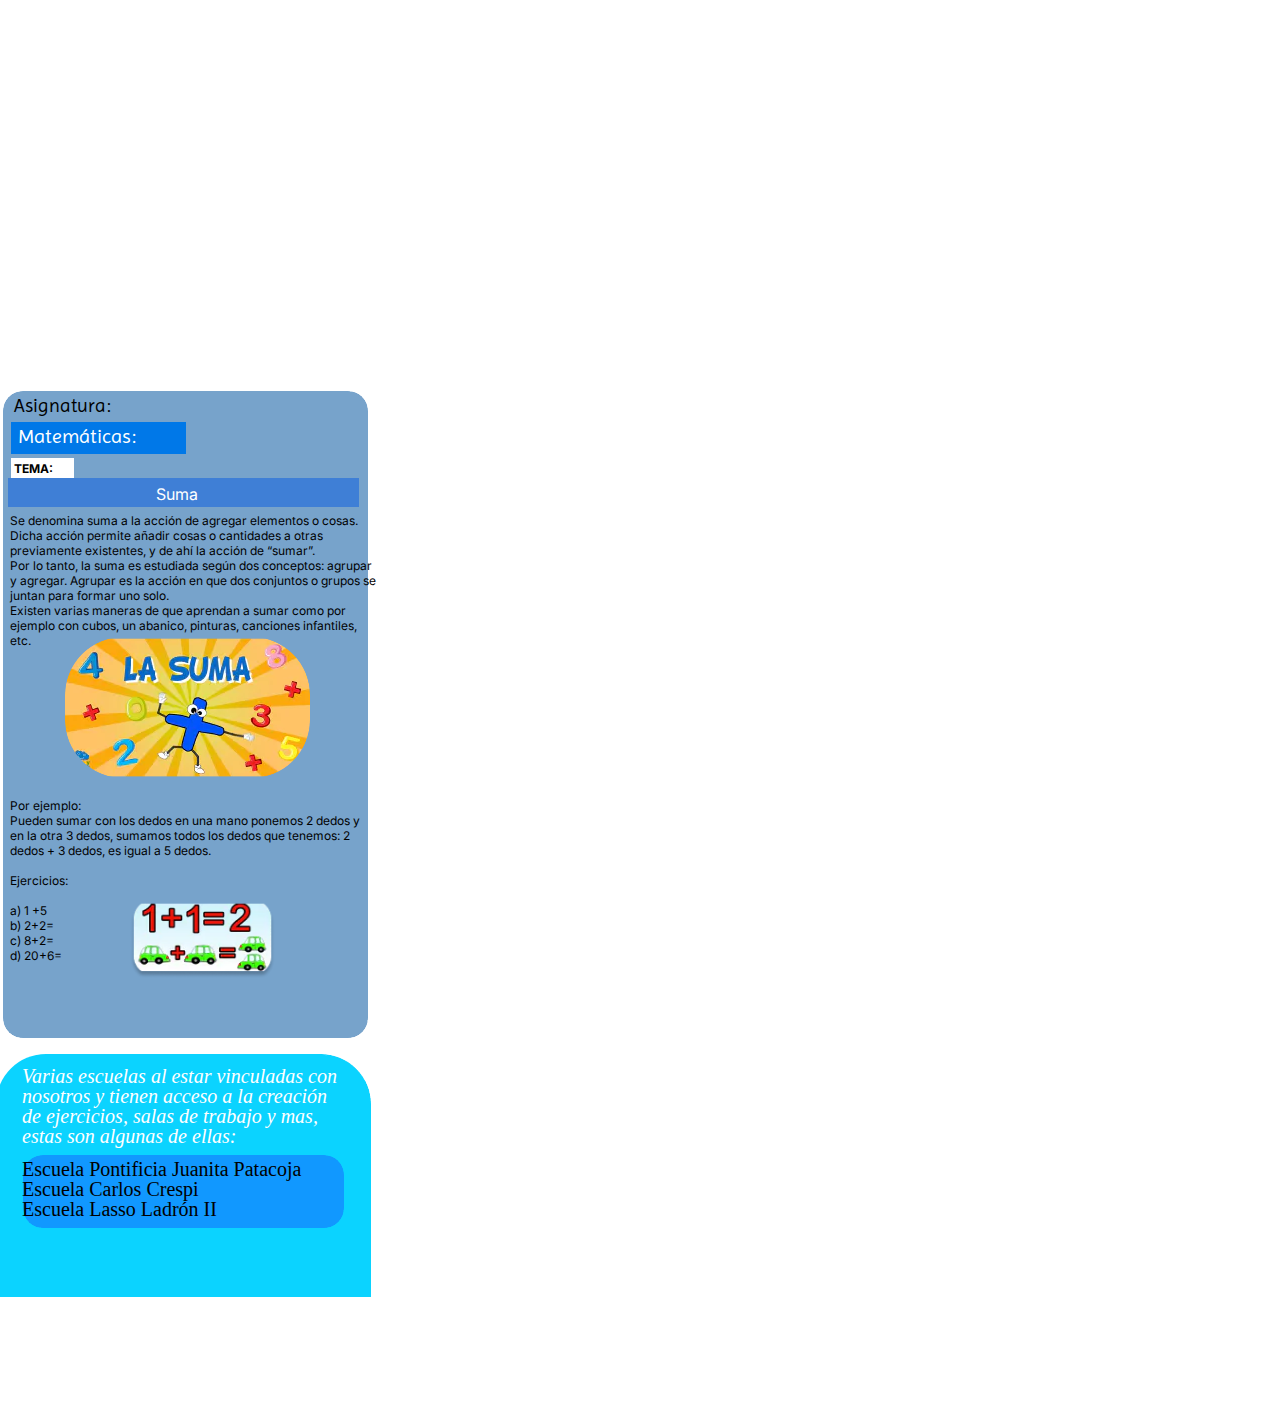
==== commit 475000af: "Se agrego las preguntas y se inicio el pie de pagina" ====
--- a/Trabajo FIGMA-HTML-ANDROID/android-large1.html
+++ b/Trabajo FIGMA-HTML-ANDROID/android-large1.html
@@ -94,5 +94,69 @@
                 otra 3 dedos, sumamos todos los dedos que tenemos: 2 dedos + 3
                 dedos, es igual a 5 dedos.
               </span>
+              <br />
+              <br />
+              <span>Ejercicios:</span>
+              <br />
+              <br />
+              <span>a) 1 +5</span>
+              <br />
+              <span>b) 2+2=</span>
+              <br />
+              <span>c) 8+2=</span>
+              <br />
+              <span>d) 20+6=</span>
+            </span>
+            <span class="android-large1-text32"><span>Asignatura:</span></span>
+            <img
+              src="public/playground_assets/image11048-1auj-200h.png"
+              alt="image11048"
+              class="android-large1-image1"
+            />
+            <div class="android-large1-frame1"></div>
+            <div class="android-large1-frame2">
+              <span class="android-large1-text34">Matemáticas:</span>
+            </div>
+            <img
+              src="public/playground_assets/rectangle94214-cvuu-200h.png"
+              alt="Rectangle94214"
+              class="android-large1-rectangle9"
+            />
+            <img
+              src="public/playground_assets/rectangle104223-8y07-200h.png"
+              alt="Rectangle104223"
+              class="android-large1-rectangle10"
+            />
+            <span class="android-large1-text35"><span>TEMA:</span></span>
+            <span class="android-large1-text37"><span>Suma</span></span>
+          </div>
+          <div class="android-large1-escuelas-vinculadas">
+            <img
+              src="public/playground_assets/rectangle74194-trbk-300h.png"
+              alt="Rectangle74194"
+              class="android-large1-rectangle7"
+            />
+            <span class="android-large1-text39">
+              <span>
+                Varias escuelas al estar vinculadas con nosotros y tienen acceso
+                a la creación de ejercicios, salas de trabajo y mas, estas son
+                algunas de ellas:
+              </span>
+            </span>
+            <img
+              src="public/playground_assets/rectangle84208-6txv-200h.png"
+              alt="Rectangle84208"
+              class="android-large1-rectangle8"
+            />
+            <span class="android-large1-text41">
+              <span>
+                <span>Escuela Pontificia Juanita Patacoja</span>
+                <br />
+                <span>Escuela Carlos Crespi</span>
+                <br />
+                <span>Escuela Lasso Ladrón II</span>
+              </span>
+            </span>
+          </div>
              
 </html>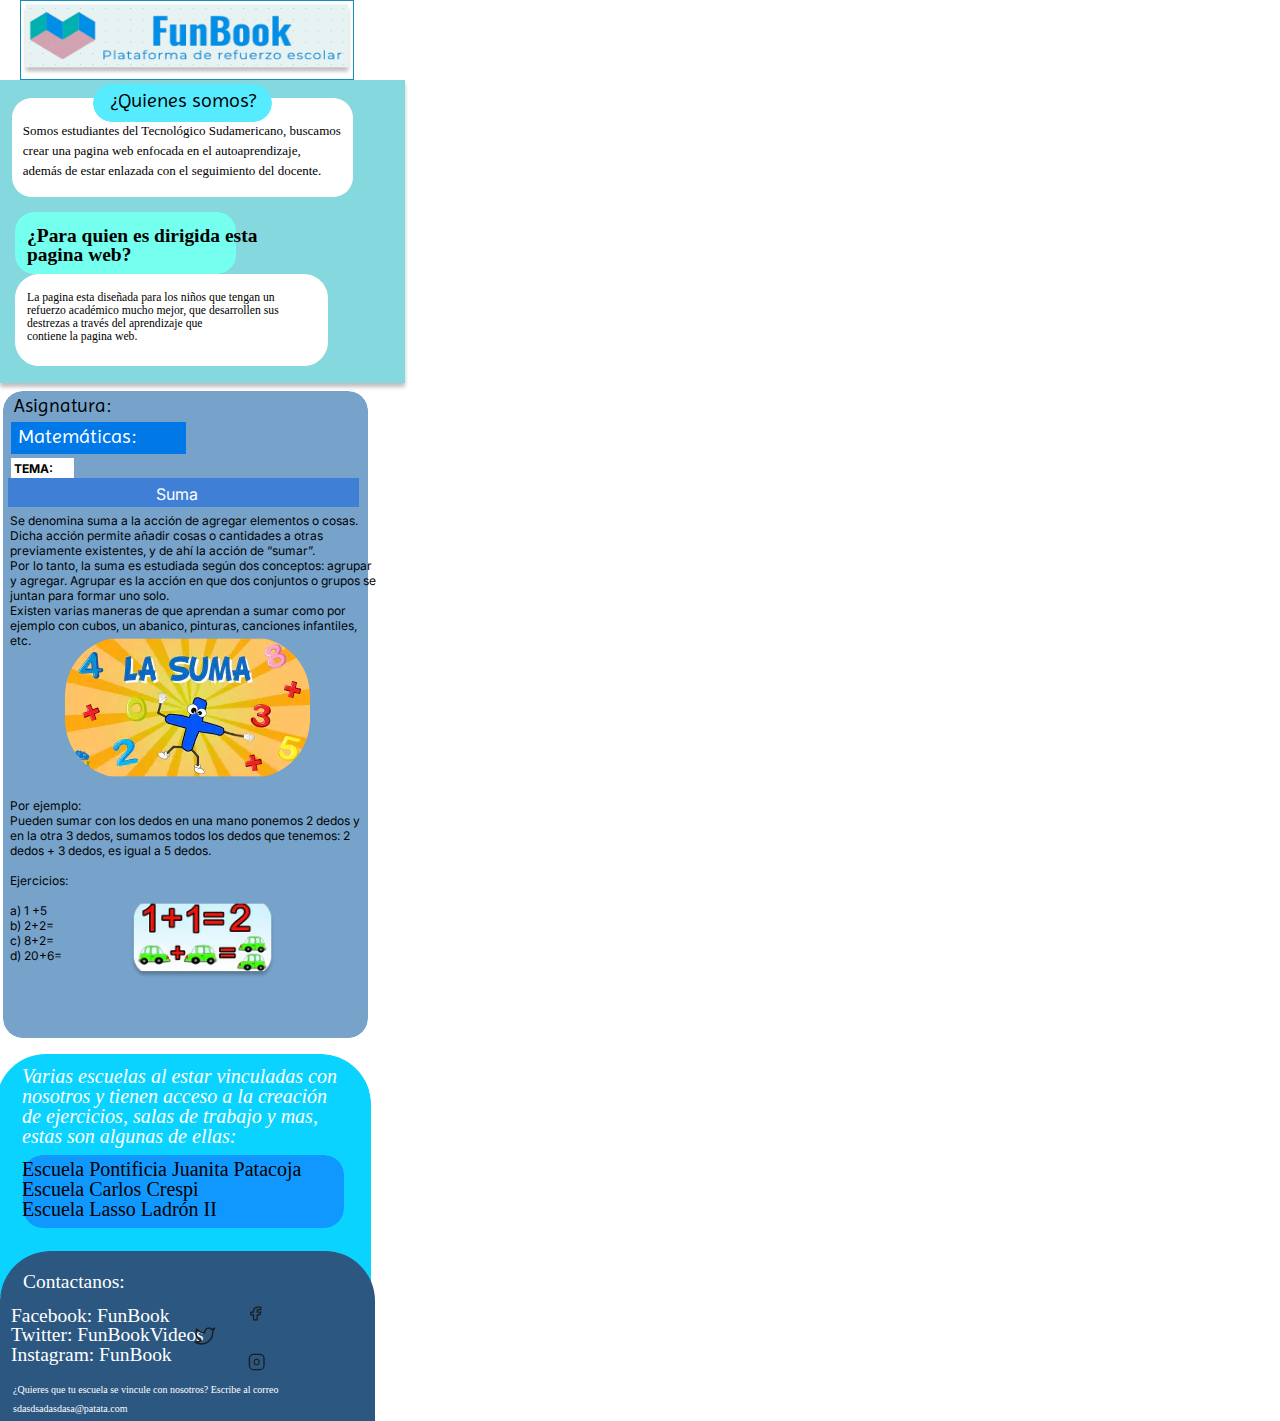
==== commit 1aaec55e: "Se agrego el pie de pagina y se finalizo" ====
--- a/Trabajo FIGMA-HTML-ANDROID/android-large1.html
+++ b/Trabajo FIGMA-HTML-ANDROID/android-large1.html
@@ -158,5 +158,108 @@
               </span>
             </span>
           </div>
+          <div class="android-large1-dirigidopara">
+            <img
+              src="public/playground_assets/rectangle3429-lnam.svg"
+              alt="Rectangle3429"
+              class="android-large1-rectangle3"
+            />
+            <img
+              src="public/playground_assets/rectangle2424-xu8c.svg"
+              alt="Rectangle2424"
+              class="android-large1-rectangle2"
+            />
+            <span class="android-large1-text48">
+              <span>¿Para quien es dirigida esta pagina web?</span>
+            </span>
+            <span class="android-large1-text50">
+              <span>
+                La pagina esta diseñada para los niños que tengan un refuerzo
+                académico mucho mejor, que desarrollen sus destrezas a través
+                del aprendizaje que contiene&nbsp;la&nbsp;pagina&nbsp;web.
+              </span>
+            </span>
+          </div>
+          <div class="android-large1-quienes-somos">
+            <img
+              src="public/playground_assets/rectangle44136-dz5r.svg"
+              alt="Rectangle44136"
+              class="android-large1-rectangle4"
+            />
+            <img
+              src="public/playground_assets/rectangle54169-2wj-200h.png"
+              alt="Rectangle54169"
+              class="android-large1-rectangle5"
+            />
+            <span class="android-large1-text52">
+              <span>
+                Somos estudiantes del Tecnológico Sudamericano, buscamos crear
+                una pagina web enfocada en el autoaprendizaje, además de estar
+                enlazada con el seguimiento del docente.
+              </span>
+            </span>
+            <span class="android-large1-text54">
+              <span>¿Quienes somos?</span>
+            </span>
+          </div>
+          <img
+            src="public/playground_assets/logo1button121-3rbp-200h.png"
+            alt="Logo1button121"
+            class="android-large1-logo1button"
+          />
+          <div class="android-large1-contactanos">
+            <img
+              src="public/playground_assets/rectangle64172-8kl-200h.png"
+              alt="Rectangle64172"
+              class="android-large1-rectangle6"
+            />
+            <span class="android-large1-text56"><span>Contactanos:</span></span>
+            <span class="android-large1-text58">
+              <span>
+                <span>Facebook: FunBook</span>
+                <br />
+                <span>Twitter: FunBookVideos</span>
+                <br />
+                <span>Instagram: FunBook</span>
+              </span>
+            </span>
+            <img
+              src="public/playground_assets/vector4178-dz06.svg"
+              alt="Vector4178"
+              class="android-large1-vector"
+            />
+            <span class="android-large1-text65">
+              <span>
+                ¿Quieres que tu escuela se vincule con nosotros? Escribe al
+                correo sdasdsadasdasa@patata.com
+              </span>
+            </span>
+            <img
+              src="public/playground_assets/vector4190-ey84m.svg"
+              alt="Vector4190"
+              class="android-large1-vector1"
+            />
+            <img
+              src="public/playground_assets/vector4189-p23.svg"
+              alt="Vector4189"
+              class="android-large1-vector2"
+            />
+            <img
+              src="public/playground_assets/vector4188-hh1p.svg"
+              alt="Vector4188"
+              class="android-large1-vector3"
+            />
+            <img
+              src="public/playground_assets/vector4177-9jdh.svg"
+              alt="Vector4177"
+              class="android-large1-vector4"
+            />
+          </div>
+          <div class="android-large1-iconfacebook"></div>
+          <div class="android-large1-iconinstagram"></div>
+        </div>
+      </div>
+    </div>
+  </body>
              
 </html>